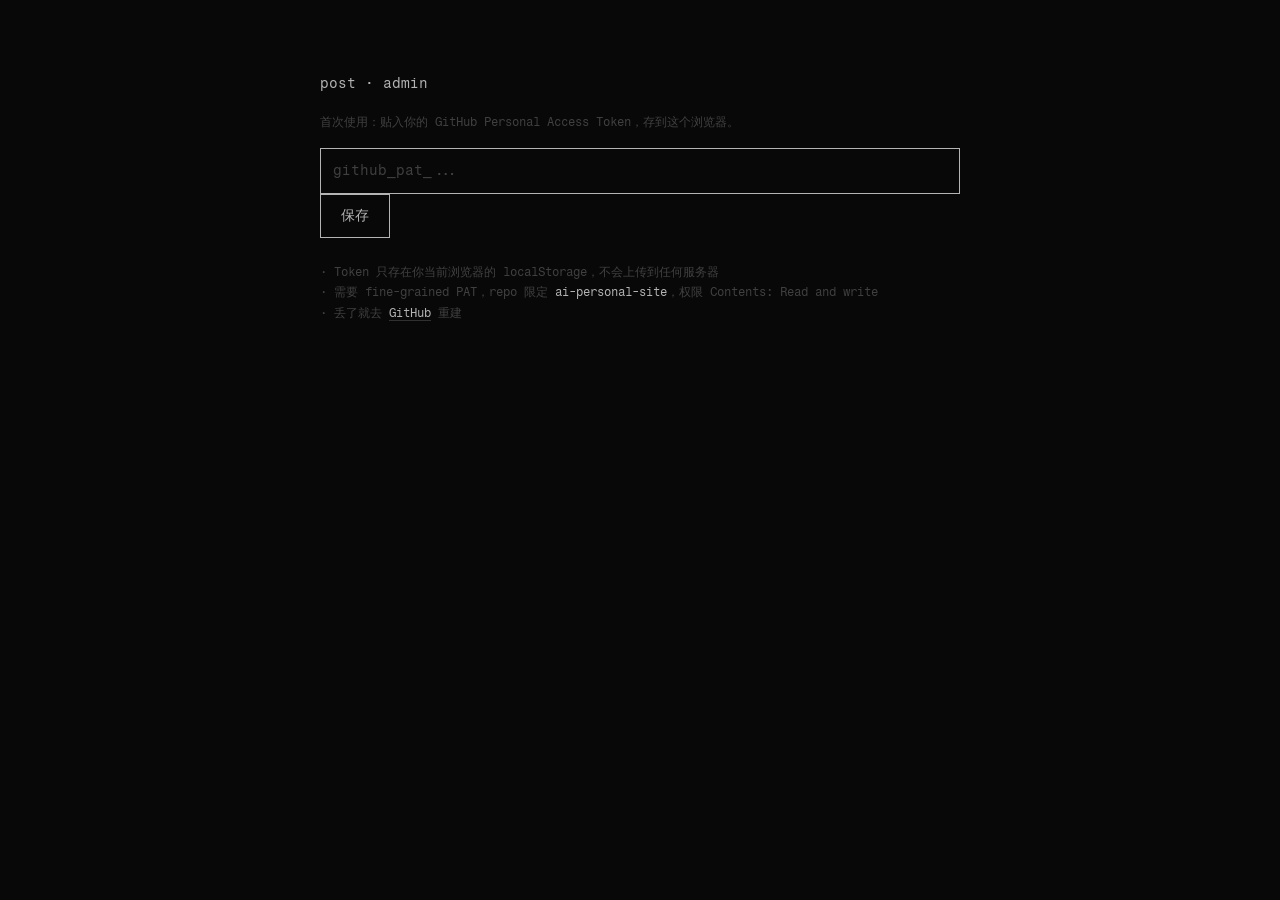
==== admin.html @ 4da68179 "feat: admin 发布面板 - admin.html + styles-admin.css + js/admin.js：发布界面 - 通过 GitHub Contents API 上传图片到 a" ====
<!DOCTYPE html>
<html lang="zh">
<head>
  <meta charset="UTF-8">
  <meta name="viewport" content="width=device-width, initial-scale=1.0">
  <meta name="robots" content="noindex, nofollow">
  <title>post · admin</title>
  <link rel="preconnect" href="https://fonts.googleapis.com">
  <link rel="preconnect" href="https://fonts.gstatic.com" crossorigin>
  <link href="https://fonts.googleapis.com/css2?family=Fragment+Mono&display=swap" rel="stylesheet">
  <link rel="stylesheet" href="styles.css">
  <link rel="stylesheet" href="styles-admin.css">
</head>
<body class="admin">
  <div class="admin-wrap">

    <!-- 未登录：token 输入 -->
    <section id="auth-section" class="card hidden">
      <h1 class="admin-title">post · admin</h1>
      <p class="admin-hint">首次使用：贴入你的 GitHub Personal Access Token，存到这个浏览器。</p>
      <input type="password" id="token-input" placeholder="github_pat_..." autocomplete="off">
      <button type="button" id="save-token-btn" class="btn btn-primary">保存</button>
      <p class="admin-hint" style="margin-top:24px">
        · Token 只存在你当前浏览器的 localStorage，不会上传到任何服务器<br>
        · 需要 fine-grained PAT，repo 限定 <code>ai-personal-site</code>，权限 Contents: Read and write<br>
        · 丢了就去 <a href="https://github.com/settings/personal-access-tokens" target="_blank" rel="noopener">GitHub</a> 重建
      </p>
    </section>

    <!-- 已登录：发布表单 -->
    <section id="post-section" class="card hidden">
      <header class="post-header">
        <h1 class="admin-title">post · 发布</h1>
        <button type="button" id="logout-btn" class="btn-link">logout</button>
      </header>

      <div class="field">
        <label class="field-label">中文（必填）</label>
        <textarea id="text-zh" placeholder="今天想写点什么…" rows="5"></textarea>
      </div>

      <div class="field">
        <label class="field-label">
          English <span class="field-optional">（可选，留空则英文模式也显示中文）</span>
        </label>
        <textarea id="text-en" placeholder="same thought, in english…" rows="3"></textarea>
      </div>

      <div class="field">
        <label class="field-label">配图 <span class="field-optional">（点击 / 拖拽 / 粘贴，可多张）</span></label>
        <div id="drop-zone" class="drop-zone">
          <input type="file" id="file-input" accept="image/*" multiple hidden>
          <span class="drop-hint">+ 添加图片 或 直接拖进来</span>
        </div>
        <div id="preview-grid" class="preview-grid"></div>
      </div>

      <div class="field field-inline">
        <label class="checkbox">
          <input type="checkbox" id="featured-check">
          <span>featured · 置顶</span>
        </label>
      </div>

      <div class="actions">
        <button type="button" id="cancel-btn" class="btn btn-ghost">清空</button>
        <button type="button" id="publish-btn" class="btn btn-primary">发布</button>
      </div>

      <div id="status" class="status hidden"></div>
    </section>

  </div>

  <script src="js/admin.js"></script>
</body>
</html>
---- styles.css ----
/* ──────────────────────────────────────────────
   基础 Reset
   ────────────────────────────────────────────── */
*, *::before, *::after { margin: 0; padding: 0; box-sizing: border-box; }
html, body { overflow-x: hidden; }

/* ──────────────────────────────────────────────
   Houdini @property 类型化颜色 token
   没有这个，token 的 transition 不会生效
   ────────────────────────────────────────────── */
@property --bg   { syntax: '<color>'; inherits: true; initial-value: #080808; }
@property --text { syntax: '<color>'; inherits: true; initial-value: #b4b4b4; }
@property --mid  { syntax: '<color>'; inherits: true; initial-value: #404040; }
@property --line { syntax: '<color>'; inherits: true; initial-value: #181818; }

:root {
  --bg:   #080808;
  --text: #b4b4b4;
  --mid:  #404040;
  --line: #181818;
  --ease-out: cubic-bezier(0.23, 1, 0.32, 1);
  --ease-in-out: cubic-bezier(0.77, 0, 0.175, 1);
}

body {
  background: var(--bg);
  color: var(--text);
  font-family: 'Fragment Mono', monospace;
  font-size: 14px;
  line-height: 1.7;
  transition: --bg 400ms ease, --text 400ms ease, --mid 400ms ease, --line 400ms ease;
}

/* ──────────────────────────────────────────────
   氛围叠加层
   ────────────────────────────────────────────── */
#leaves-overlay {
  position: fixed; inset: 0;
  width: 100%; height: 100%;
  object-fit: cover;
  object-position: top;
  mix-blend-mode: multiply;
  pointer-events: none;
  z-index: 999;
  opacity: 0;
  transition: opacity 700ms var(--ease-out);
}
body.leaves #leaves-overlay { opacity: 1; }

#moon-overlay {
  position: fixed; inset: 0;
  width: 100%; height: 100%;
  object-fit: cover;
  pointer-events: none;
  z-index: 999;
  opacity: 0;
  transition: opacity 700ms var(--ease-out);
}
body.midnight #moon-overlay { opacity: 0.6; }
@media (max-width: 768px) {
  #moon-overlay { object-position: left; }
}

#rain-overlay {
  position: fixed; inset: 0;
  width: 100%; height: 100%;
  object-fit: cover;
  pointer-events: none;
  mix-blend-mode: multiply;
  z-index: 999;
  opacity: 0;
  transition: opacity 700ms var(--ease-out);
}
body.rain #rain-overlay { opacity: 0.6; }

/* ──────────────────────────────────────────────
   rain 变体（冷灰）
   ────────────────────────────────────────────── */
body.rain {
  --bg:   #9AA4B0;
  --text: #1a1a1a;
  --mid:  #70787f;
  --line: #bcc1c7;
}
body.rain .logo            { filter: none; }
body.rain a                { text-decoration-color: #a0a8b0; }
body.rain a:hover          { color: #000; text-decoration-color: #606870; }
body.rain .video-btn:hover,
body.rain .voice-play-btn:hover { color: #000; }

/* ──────────────────────────────────────────────
   light 模式（暖白）
   ────────────────────────────────────────────── */
body.light {
  --bg:   #f2efe9;
  --text: #1a1a1a;
  --mid:  #888;
  --line: #d8d5cf;
}
body.light .logo            { filter: none; }
body.light a                { text-decoration-color: #b0b0b0; }
body.light a:hover          { color: #000; text-decoration-color: #606060; }
body.light .video-btn:hover,
body.light .voice-play-btn:hover { color: #000; }

/* ──────────────────────────────────────────────
   三列 grid 布局
   ────────────────────────────────────────────── */
.page {
  display: grid;
  grid-template-columns: 1fr 1fr 2fr;
  min-height: 100vh;
}

.col {
  padding: 24px;
  height: 100vh;
  overflow-y: auto;
  scrollbar-width: none;
  min-width: 0;
}
.col::-webkit-scrollbar { display: none; }
.col::after { content: ''; display: block; height: 24px; }
#col-thoughts::after, #col-images::after { height: 0; }
.col + .col { border-left: 1px solid var(--line); }
.col-1 { overflow: hidden; }

/* ──────────────────────────────────────────────
   Col 1 — 身份
   ────────────────────────────────────────────── */
.logo {
  display: block;
  height: 28px;
  width: auto;
  filter: invert(1);
  margin-bottom: 32px;
}

p { margin-bottom: 32px; }

.section       { margin-bottom: 28px; }
.section-title {
  font-size: 10px;
  font-weight: 500;
  color: var(--mid);
  text-transform: uppercase;
  letter-spacing: 0.07em;
  margin-bottom: 6px;
}

.links { display: flex; flex-direction: column; gap: 4px; }

a {
  color: var(--text);
  text-decoration: underline;
  text-underline-offset: 3px;
  text-decoration-color: #303030;
}
a:hover { color: #e0e0e0; text-decoration-color: #606060; }

/* ──────────────────────────────────────────────
   Col 1 入场 stagger
   ────────────────────────────────────────────── */
@keyframes colFadeIn {
  from { opacity: 0; transform: translateY(6px); }
  to   { opacity: 1; transform: translateY(0); }
}
.col-1 > :nth-child(1) { animation: colFadeIn 560ms var(--ease-out)  80ms both; }
.col-1 > :nth-child(2) { animation: colFadeIn 560ms var(--ease-out) 160ms both; }
.col-1 > :nth-child(3) { animation: colFadeIn 560ms var(--ease-out) 240ms both; }
.col-1 > :nth-child(4) { animation: colFadeIn 560ms var(--ease-out) 320ms both; }
@media (prefers-reduced-motion: reduce) {
  .col-1 > :nth-child(n) { animation: none; }
}

/* ──────────────────────────────────────────────
   Loading
   ────────────────────────────────────────────── */
.col-loader { color: var(--mid); padding-top: 2px; }
.col-loader-cursor { animation: blink 1.2s step-end infinite; }
@keyframes blink { 50% { opacity: 0; } }

/* ──────────────────────────────────────────────
   Entry（条目通用样式）
   ────────────────────────────────────────────── */
.entry {
  opacity: 0;
  transform: translateY(10px);
  transition: opacity 520ms var(--ease-out), transform 520ms var(--ease-out);
  margin-bottom: 32px;
}
.entry.visible { opacity: 1; transform: translateY(0); }
@media (prefers-reduced-motion: reduce) {
  .entry { transform: none; transition-duration: 0ms; }
}
.entry-text   { color: var(--text); white-space: pre-wrap; word-break: break-word; }
.entry-time   { font-size: 11px; color: var(--mid); margin-top: 6px; }
#col-images .entry-time { display: none; }
.entry-img    { display: block; width: 100%; height: auto; }
.entry-caption { color: var(--text); margin-top: 8px; word-break: break-word; }
.entry-img[loading="lazy"] { background: var(--line); }

/* thought 带配图：下面自动排网格 */
.thought-images {
  display: grid;
  grid-template-columns: repeat(auto-fill, minmax(140px, 1fr));
  gap: 8px;
  margin-top: 12px;
}
.thought-images .img-wrap { aspect-ratio: 1; overflow: hidden; }
.thought-images .entry-img { width: 100%; height: 100%; object-fit: cover; }

/* howto: 置顶的玩法说明，和普通 entry 视觉区分 */
.how-to-entry {
  padding-left: 10px;
  border-left: 1px solid var(--line);
  margin-bottom: 40px;
}
.how-to-entry .entry-text { color: var(--mid); }

/* ──────────────────────────────────────────────
   Shader overlay（图片覆盖）
   ────────────────────────────────────────────── */
.img-wrap { position: relative; display: block; }
.shader-overlay {
  position: absolute;
  inset: 0;
  pointer-events: none;
  transition: opacity 220ms var(--ease-out);
}
@media (hover: hover) and (pointer: fine) {
  .img-wrap:hover .shader-overlay { opacity: 0; }
}
.img-wrap.img-pressing .shader-overlay {
  opacity: 0 !important;
  transition: opacity 150ms var(--ease-out) !important;
}

/* ──────────────────────────────────────────────
   视频 entry
   ────────────────────────────────────────────── */
.video-entry { display: block; }
.video-wrap { position: relative; display: block; cursor: pointer; isolation: isolate; }
.video-wrap video { display: block; width: 100%; height: auto; }
.video-wrap .shader-overlay { z-index: 1; transform: translateZ(0); }
.video-wrap--circle { border-radius: 50%; overflow: hidden; aspect-ratio: 1 / 1; }
.video-wrap--circle video { width: 100%; height: 100%; object-fit: cover; }
.video-controls {
  display: flex; justify-content: space-between;
  padding: 4px 0; line-height: 1;
}
.video-btn {
  background: none; border: none; color: var(--text);
  font-family: 'Fragment Mono', monospace;
  font-size: 14px; cursor: pointer; padding: 0;
  white-space: nowrap; line-height: 1;
  transition: transform 120ms var(--ease-out);
}
@media (hover: hover) and (pointer: fine) {
  .video-btn:hover { color: #e0e0e0; }
}
.video-btn:active { transform: scale(0.93); }

/* ──────────────────────────────────────────────
   语音播放器
   ────────────────────────────────────────────── */
.voice-player {
  display: flex; align-items: center; gap: 10px;
  padding: 4px 0; line-height: 1;
}
.voice-play-btn {
  background: none; border: none; color: var(--text);
  font-family: 'Fragment Mono', monospace;
  font-size: inherit;
  cursor: pointer; padding: 0;
  white-space: nowrap; line-height: 1; flex-shrink: 0;
  transition: transform 120ms var(--ease-out);
}
@media (hover: hover) and (pointer: fine) {
  .voice-play-btn:hover { color: #e0e0e0; }
}
.voice-play-btn:active { transform: scale(0.93); }
.voice-scrubber {
  flex: 1;
  cursor: pointer;
  color: var(--mid);
  letter-spacing: 0.05em;
  user-select: none;
  white-space: nowrap;
  overflow: hidden;
  line-height: 1;
}
.voice-scrubber:hover { color: var(--text); }
.voice-time {
  color: var(--mid);
  font-variant-numeric: tabular-nums;
  white-space: nowrap;
  flex-shrink: 0;
}
.voice-transcript {
  display: none;
  margin-top: 10px;
  color: var(--mid);
  line-height: 1.7;
  word-break: break-word;
}
.voice-word { transition: color 0.1s; }
.voice-word.spoken { color: var(--text); }

/* ──────────────────────────────────────────────
   Gallery
   ────────────────────────────────────────────── */
.gallery-slides { position: relative; }
.gallery-slide {
  position: absolute;
  inset: 0;
  opacity: 0;
  pointer-events: none;
}
.gallery-slide.active {
  position: relative;
  opacity: 1;
  pointer-events: auto;
}
.gallery-slide.leaving {
  position: absolute;
  inset: 0;
  pointer-events: none;
  z-index: 2;
  animation: galOut 220ms linear forwards;
}
@keyframes galOut { from { opacity: 1; } to { opacity: 0; } }

@keyframes slideInRight  { from { opacity: 0; transform: translateX(28px); }  to { opacity: 1; transform: translateX(0); } }
@keyframes slideInLeft   { from { opacity: 0; transform: translateX(-28px); } to { opacity: 1; transform: translateX(0); } }
@keyframes slideOutLeft  { from { opacity: 1; transform: translateX(0); } to { opacity: 0; transform: translateX(-28px); } }
@keyframes slideOutRight { from { opacity: 1; transform: translateX(0); } to { opacity: 0; transform: translateX(28px); } }

@media (max-width: 768px) {
  .gallery-slide.active.entering-next { animation: slideInRight 280ms var(--ease-out) both; }
  .gallery-slide.active.entering-prev { animation: slideInLeft  280ms var(--ease-out) both; }
  .gallery-slide.leaving.leaving-next { animation: slideOutLeft  280ms var(--ease-out) forwards; }
  .gallery-slide.leaving.leaving-prev { animation: slideOutRight 280ms var(--ease-out) forwards; }
  .gallery-wrap .gallery-slide:not(:first-child) .shader-overlay { display: none; }
  .gallery-wrap.gallery-pressing .shader-overlay {
    opacity: 0 !important;
    transition: opacity 150ms var(--ease-out) !important;
  }
}
.gallery-navigating .shader-overlay {
  opacity: 0 !important;
  transition: none !important;
}
@media (hover: hover) and (pointer: fine) {
  .gallery-wrap:hover .shader-overlay { opacity: 0; }
}
@media (prefers-reduced-motion: reduce) {
  .gallery-slide.leaving { animation-duration: 0ms; }
}
.gallery-footer {
  display: flex; align-items: center; justify-content: space-between;
  margin-top: 6px; gap: 8px;
}
.gallery-caption { color: var(--text); word-break: break-word; flex: 1; }
.gallery-nav { display: flex; align-items: center; gap: 8px; flex-shrink: 0; line-height: 1; }
.gallery-btn {
  background: none; border: none; color: var(--mid);
  font-family: 'Fragment Mono', monospace; font-size: inherit;
  cursor: pointer; padding: 0; line-height: 1;
  transition: transform 120ms var(--ease-out), color 120ms var(--ease-out);
}
@media (hover: hover) and (pointer: fine) {
  .gallery-btn:hover { color: var(--text); }
}
.gallery-btn:active { transform: scale(0.85); color: var(--text); }
.gallery-counter { color: var(--mid); }

/* ──────────────────────────────────────────────
   Social 固定 + 语言切换器
   ────────────────────────────────────────────── */
.social-fixed {
  position: fixed;
  bottom: 24px;
  left: 24px;
}
@media (max-width: 768px) {
  .social-fixed { position: static; margin-top: 28px; }
}
.lang-switch {
  display: flex; align-items: center; gap: 4px;
  margin-bottom: 16px;
  font-size: 10px;
  text-transform: uppercase;
  letter-spacing: 0.07em;
}
.lang-btn {
  background: none; border: none;
  color: var(--mid);
  font-family: 'Fragment Mono', monospace;
  font-size: 10px;
  cursor: pointer; padding: 0;
  text-transform: uppercase;
  letter-spacing: 0.07em;
  transition: color 160ms var(--ease-out);
}
.lang-btn.active { color: var(--text); }
.lang-btn:hover { color: var(--text); }
.lang-sep { color: var(--mid); }

/* ──────────────────────────────────────────────
   Logo 字母（mobile tap）
   ────────────────────────────────────────────── */
@media (max-width: 768px) {
  .logo-letter[data-mode] { cursor: pointer; touch-action: manipulation; }
  .logo-letter[data-mode]:active path,
  .logo-letter[data-mode]:active text { opacity: 0.5; }
}

/* ──────────────────────────────────────────────
   移动端堆叠
   ────────────────────────────────────────────── */
@media (max-width: 768px) {
  .page { grid-template-columns: 1fr; }
  .col  { height: auto; overflow-y: visible; }
  .col::after { height: 0; }
  .col + .col { border-left: none; border-top: 1px solid var(--line); }
  .col-1 { overflow: visible; }
  .gallery-footer { align-items: flex-start; }
  .gallery-footer .gallery-nav { padding-top: 4px; }
}
---- styles-admin.css ----
/* ──────────────────────────────────────────────
   发布面板样式（沿用主站 token 和字体）
   ────────────────────────────────────────────── */

body.admin {
  background: var(--bg);
  color: var(--text);
  font-family: 'Fragment Mono', monospace;
  font-size: 14px;
  line-height: 1.7;
  min-height: 100vh;
  padding: 40px 20px;
  transition: --bg 400ms ease, --text 400ms ease;
}

.admin-wrap {
  max-width: 640px;
  margin: 0 auto;
}

.card {
  padding: 32px 0;
}

.hidden { display: none !important; }

.admin-title {
  font-size: 14px;
  font-weight: 500;
  margin-bottom: 16px;
}

.admin-hint {
  color: var(--mid);
  font-size: 12px;
  line-height: 1.7;
  margin-bottom: 16px;
}

.admin-hint a { color: var(--text); }
.admin-hint code {
  color: var(--text);
  font-family: inherit;
}

.post-header {
  display: flex;
  justify-content: space-between;
  align-items: baseline;
  margin-bottom: 32px;
}

.btn-link {
  background: none;
  border: none;
  color: var(--mid);
  font-family: inherit;
  font-size: 12px;
  cursor: pointer;
  padding: 0;
  text-transform: uppercase;
  letter-spacing: 0.07em;
  transition: color 160ms var(--ease-out);
}
.btn-link:hover { color: var(--text); }

/* Fields */
.field { margin-bottom: 24px; }
.field-inline { display: flex; align-items: center; }

.field-label {
  display: block;
  font-size: 10px;
  font-weight: 500;
  color: var(--mid);
  text-transform: uppercase;
  letter-spacing: 0.07em;
  margin-bottom: 8px;
}
.field-optional {
  text-transform: none;
  letter-spacing: 0;
  color: var(--mid);
  font-size: 10px;
}

textarea,
input[type="password"] {
  width: 100%;
  background: transparent;
  color: var(--text);
  font-family: 'Fragment Mono', monospace;
  font-size: 14px;
  line-height: 1.7;
  border: 1px solid var(--line);
  padding: 10px 12px;
  outline: none;
  resize: vertical;
  transition: border-color 160ms var(--ease-out);
}
textarea:focus,
input[type="password"]:focus {
  border-color: var(--text);
}
textarea { min-height: 80px; }
textarea::placeholder,
input::placeholder {
  color: var(--mid);
}

/* Drop zone */
.drop-zone {
  border: 1px dashed var(--line);
  padding: 24px;
  text-align: center;
  cursor: pointer;
  transition: border-color 160ms var(--ease-out), background 160ms var(--ease-out);
}
.drop-zone:hover,
.drop-zone.dragover {
  border-color: var(--text);
}
.drop-hint {
  color: var(--mid);
  font-size: 12px;
}

/* Preview grid */
.preview-grid {
  display: grid;
  grid-template-columns: repeat(auto-fill, minmax(100px, 1fr));
  gap: 8px;
  margin-top: 12px;
}
.preview-grid:empty { display: none; }

.preview-item {
  position: relative;
  aspect-ratio: 1;
  border: 1px solid var(--line);
  overflow: hidden;
}
.preview-item img {
  width: 100%;
  height: 100%;
  object-fit: cover;
  display: block;
}
.preview-remove {
  position: absolute;
  top: 4px;
  right: 4px;
  background: rgba(0, 0, 0, 0.6);
  color: #fff;
  border: none;
  width: 22px;
  height: 22px;
  cursor: pointer;
  font-size: 16px;
  line-height: 1;
  font-family: inherit;
  padding: 0;
}
.preview-remove:hover { background: rgba(0, 0, 0, 0.85); }

/* Checkbox */
.checkbox {
  display: inline-flex;
  align-items: center;
  gap: 8px;
  cursor: pointer;
  color: var(--text);
  font-size: 14px;
}
.checkbox input {
  cursor: pointer;
  accent-color: var(--text);
}

/* Actions */
.actions {
  display: flex;
  gap: 12px;
  justify-content: flex-end;
  margin-top: 32px;
}

.btn {
  background: transparent;
  color: var(--text);
  font-family: 'Fragment Mono', monospace;
  font-size: 14px;
  border: 1px solid var(--line);
  padding: 10px 20px;
  cursor: pointer;
  transition: border-color 160ms var(--ease-out), background 160ms var(--ease-out);
  min-height: 44px;
}
.btn:hover:not(:disabled) { border-color: var(--text); }
.btn:disabled { opacity: 0.4; cursor: not-allowed; }

.btn-primary {
  border-color: var(--text);
}
.btn-primary:hover:not(:disabled) { background: var(--text); color: var(--bg); }

.btn-ghost { color: var(--mid); }
.btn-ghost:hover:not(:disabled) { color: var(--text); }

/* Status toast */
.status {
  margin-top: 24px;
  padding: 12px;
  border: 1px solid var(--line);
  font-size: 12px;
  color: var(--mid);
  white-space: pre-wrap;
}
.status.success { border-color: var(--text); color: var(--text); }
.status.error { border-color: #d04040; color: #d04040; }

/* Mobile */
@media (max-width: 640px) {
  body.admin { padding: 24px 16px; }
  .actions { flex-direction: column-reverse; }
  .btn { width: 100%; }
  .preview-grid { grid-template-columns: repeat(auto-fill, minmax(80px, 1fr)); }
}
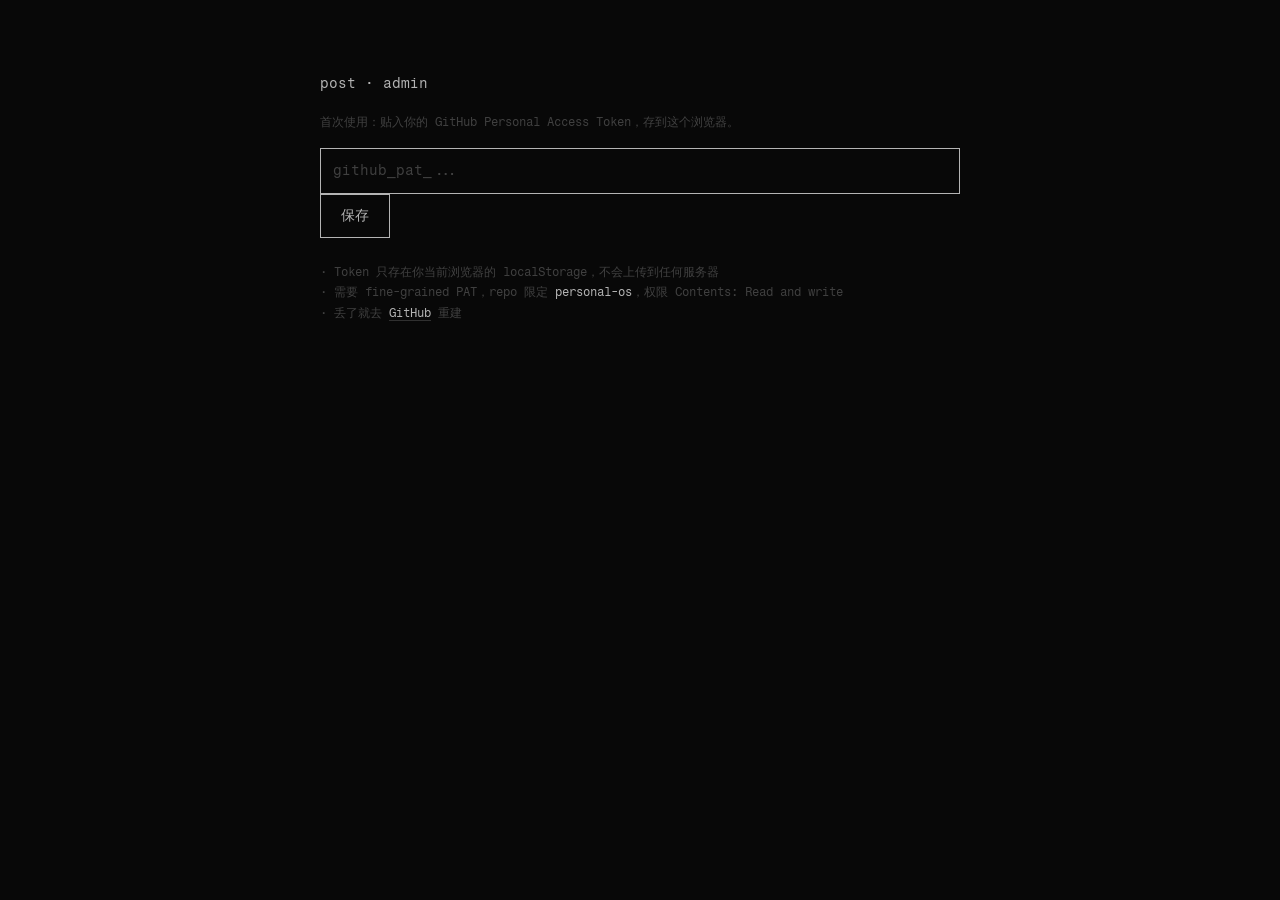
==== commit a3233131: "feat(admin): Phase 3 · 删除/编辑 + 图片独发 + 自动翻译 + iOS 键盘优化 - tab 切换 thought / photo 两种发布模式 - photo 模式支持多图" ====
--- a/admin.html
+++ b/admin.html
@@ -22,7 +22,7 @@
       <button type="button" id="save-token-btn" class="btn btn-primary">保存</button>
       <p class="admin-hint" style="margin-top:24px">
         · Token 只存在你当前浏览器的 localStorage，不会上传到任何服务器<br>
-        · 需要 fine-grained PAT，repo 限定 <code>ai-personal-site</code>，权限 Contents: Read and write<br>
+        · 需要 fine-grained PAT，repo 限定 <code>personal-os</code>，权限 Contents: Read and write<br>
         · 丢了就去 <a href="https://github.com/settings/personal-access-tokens" target="_blank" rel="noopener">GitHub</a> 重建
       </p>
     </section>
@@ -34,18 +34,46 @@
         <button type="button" id="logout-btn" class="btn-link">logout</button>
       </header>
 
-      <div class="field">
-        <label class="field-label">中文（必填）</label>
-        <textarea id="text-zh" placeholder="今天想写点什么…" rows="5"></textarea>
+      <!-- 模式切换：想法 / 图片 -->
+      <div class="tab-switch">
+        <button type="button" class="tab-btn active" data-mode="thought">thought · 想法</button>
+        <button type="button" class="tab-btn" data-mode="photo">photo · 图片</button>
       </div>
 
-      <div class="field">
-        <label class="field-label">
-          English <span class="field-optional">（可选，留空则英文模式也显示中文）</span>
-        </label>
-        <textarea id="text-en" placeholder="same thought, in english…" rows="3"></textarea>
+      <!-- thought 模式：文字 -->
+      <div id="thought-fields" class="mode-fields">
+        <div class="field">
+          <label class="field-label">中文（必填）</label>
+          <textarea id="text-zh" placeholder="今天想写点什么…" rows="5"></textarea>
+        </div>
+
+        <div class="field">
+          <label class="field-label">
+            English <span class="field-optional">（可选，留空则英文模式也显示中文）</span>
+          </label>
+          <textarea id="text-en" placeholder="same thought, in english…" rows="3"></textarea>
+        </div>
       </div>
 
+      <!-- photo 模式：caption + gallery -->
+      <div id="photo-fields" class="mode-fields hidden">
+        <div class="field">
+          <label class="field-label">caption 中文 <span class="field-optional">（可选）</span></label>
+          <input type="text" id="caption-zh" placeholder="一句话配图">
+        </div>
+        <div class="field">
+          <label class="field-label">caption English <span class="field-optional">（可选）</span></label>
+          <input type="text" id="caption-en" placeholder="one-line caption">
+        </div>
+        <div class="field field-inline">
+          <label class="checkbox">
+            <input type="checkbox" id="gallery-check">
+            <span>多张图打包成一个画廊</span>
+          </label>
+        </div>
+      </div>
+
+      <!-- 共享：图片上传 -->
       <div class="field">
         <label class="field-label">配图 <span class="field-optional">（点击 / 拖拽 / 粘贴，可多张）</span></label>
         <div id="drop-zone" class="drop-zone">
@@ -55,10 +83,15 @@
         <div id="preview-grid" class="preview-grid"></div>
       </div>
 
+      <!-- 共享：选项 -->
       <div class="field field-inline">
         <label class="checkbox">
           <input type="checkbox" id="featured-check">
           <span>featured · 置顶</span>
+        </label>
+        <label class="checkbox" id="translate-wrapper" style="margin-left: 24px">
+          <input type="checkbox" id="translate-check">
+          <span>自动翻译英文（需 Anthropic key）</span>
         </label>
       </div>
 
@@ -68,6 +101,28 @@
       </div>
 
       <div id="status" class="status hidden"></div>
+
+      <!-- 设置：Anthropic API key -->
+      <details class="settings-details">
+        <summary>settings · 高级设置</summary>
+        <div class="field" style="margin-top: 16px">
+          <label class="field-label">
+            Anthropic API Key <span class="field-optional">（用于自动翻译，留空则不启用）</span>
+          </label>
+          <input type="password" id="anthropic-key-input" placeholder="sk-ant-..." autocomplete="off">
+          <button type="button" id="save-anthropic-btn" class="btn-link" style="margin-top: 8px">保存</button>
+          <span id="anthropic-status" class="field-optional" style="margin-left: 8px"></span>
+        </div>
+      </details>
+
+      <!-- Manage 面板：已发条目 -->
+      <details class="manage-details" id="manage-details">
+        <summary>manage · 历史条目</summary>
+        <div id="entries-list" class="entries-list">
+          <p class="admin-hint">点开时加载最新列表…</p>
+        </div>
+      </details>
+
     </section>
 
   </div>
--- a/styles-admin.css
+++ b/styles-admin.css
@@ -219,10 +219,186 @@
 .status.success { border-color: var(--text); color: var(--text); }
 .status.error { border-color: #d04040; color: #d04040; }
 
+/* Tab switch（thought / photo） */
+.tab-switch {
+  display: flex;
+  gap: 0;
+  margin-bottom: 24px;
+  border-bottom: 1px solid var(--line);
+}
+.tab-btn {
+  background: none;
+  border: none;
+  color: var(--mid);
+  font-family: 'Fragment Mono', monospace;
+  font-size: 12px;
+  cursor: pointer;
+  padding: 10px 16px;
+  text-transform: uppercase;
+  letter-spacing: 0.07em;
+  transition: color 160ms var(--ease-out);
+  border-bottom: 1px solid transparent;
+  margin-bottom: -1px;
+}
+.tab-btn:hover { color: var(--text); }
+.tab-btn.active {
+  color: var(--text);
+  border-bottom-color: var(--text);
+}
+
+.mode-fields.hidden { display: none; }
+
+/* input text */
+input[type="text"] {
+  width: 100%;
+  background: transparent;
+  color: var(--text);
+  font-family: 'Fragment Mono', monospace;
+  font-size: 14px;
+  line-height: 1.7;
+  border: 1px solid var(--line);
+  padding: 10px 12px;
+  outline: none;
+  transition: border-color 160ms var(--ease-out);
+}
+input[type="text"]:focus { border-color: var(--text); }
+input[type="text"]::placeholder { color: var(--mid); }
+
+/* Sticky 发布按钮（移动端防键盘遮挡） */
+.actions {
+  position: sticky;
+  bottom: 0;
+  background: var(--bg);
+  padding-top: 12px;
+  z-index: 5;
+}
+
+/* Settings / Manage 折叠面板 */
+.settings-details,
+.manage-details {
+  margin-top: 40px;
+  border-top: 1px solid var(--line);
+  padding-top: 16px;
+}
+.settings-details summary,
+.manage-details summary {
+  cursor: pointer;
+  font-size: 10px;
+  color: var(--mid);
+  text-transform: uppercase;
+  letter-spacing: 0.07em;
+  list-style: none;
+  padding: 4px 0;
+  transition: color 160ms var(--ease-out);
+}
+.settings-details summary::-webkit-details-marker,
+.manage-details summary::-webkit-details-marker { display: none; }
+.settings-details summary::before,
+.manage-details summary::before {
+  content: '▸';
+  display: inline-block;
+  margin-right: 6px;
+  transition: transform 160ms var(--ease-out);
+}
+.settings-details[open] summary::before,
+.manage-details[open] summary::before {
+  transform: rotate(90deg);
+}
+.settings-details summary:hover,
+.manage-details summary:hover { color: var(--text); }
+
+/* 已发条目列表 */
+.entries-list {
+  margin-top: 16px;
+  display: flex;
+  flex-direction: column;
+  gap: 8px;
+}
+.entry-row {
+  display: flex;
+  align-items: flex-start;
+  gap: 12px;
+  padding: 10px 0;
+  border-bottom: 1px solid var(--line);
+}
+.entry-row:last-child { border-bottom: none; }
+.entry-meta {
+  flex: 1;
+  min-width: 0;
+}
+.entry-meta-time {
+  font-size: 10px;
+  color: var(--mid);
+  text-transform: uppercase;
+  letter-spacing: 0.07em;
+  margin-bottom: 4px;
+}
+.entry-meta-preview {
+  color: var(--text);
+  font-size: 13px;
+  line-height: 1.5;
+  overflow: hidden;
+  display: -webkit-box;
+  -webkit-line-clamp: 2;
+  -webkit-box-orient: vertical;
+  word-break: break-word;
+}
+.entry-meta-preview img {
+  max-width: 40px;
+  max-height: 40px;
+  vertical-align: middle;
+  margin-right: 6px;
+}
+.entry-actions {
+  display: flex;
+  gap: 8px;
+  flex-shrink: 0;
+}
+.entry-action-btn {
+  background: none;
+  border: 1px solid var(--line);
+  color: var(--mid);
+  font-family: 'Fragment Mono', monospace;
+  font-size: 11px;
+  cursor: pointer;
+  padding: 4px 10px;
+  transition: border-color 160ms var(--ease-out), color 160ms var(--ease-out);
+  min-height: 28px;
+}
+.entry-action-btn:hover { color: var(--text); border-color: var(--text); }
+.entry-action-btn.danger:hover { color: #d04040; border-color: #d04040; }
+
+/* 编辑态提示 */
+.edit-banner {
+  padding: 8px 12px;
+  border: 1px solid var(--text);
+  color: var(--text);
+  font-size: 12px;
+  margin-bottom: 16px;
+  display: flex;
+  justify-content: space-between;
+  align-items: center;
+}
+.edit-banner-cancel {
+  background: none;
+  border: none;
+  color: var(--mid);
+  font-family: inherit;
+  font-size: 11px;
+  cursor: pointer;
+  text-transform: uppercase;
+  letter-spacing: 0.07em;
+}
+.edit-banner-cancel:hover { color: var(--text); }
+
 /* Mobile */
 @media (max-width: 640px) {
   body.admin { padding: 24px 16px; }
   .actions { flex-direction: column-reverse; }
   .btn { width: 100%; }
   .preview-grid { grid-template-columns: repeat(auto-fill, minmax(80px, 1fr)); }
-}
+  .field-inline { flex-direction: column; align-items: flex-start; gap: 8px; }
+  .field-inline .checkbox { margin-left: 0 !important; }
+  .tab-btn { flex: 1; text-align: center; }
+  .entry-row { flex-direction: column; }
+}
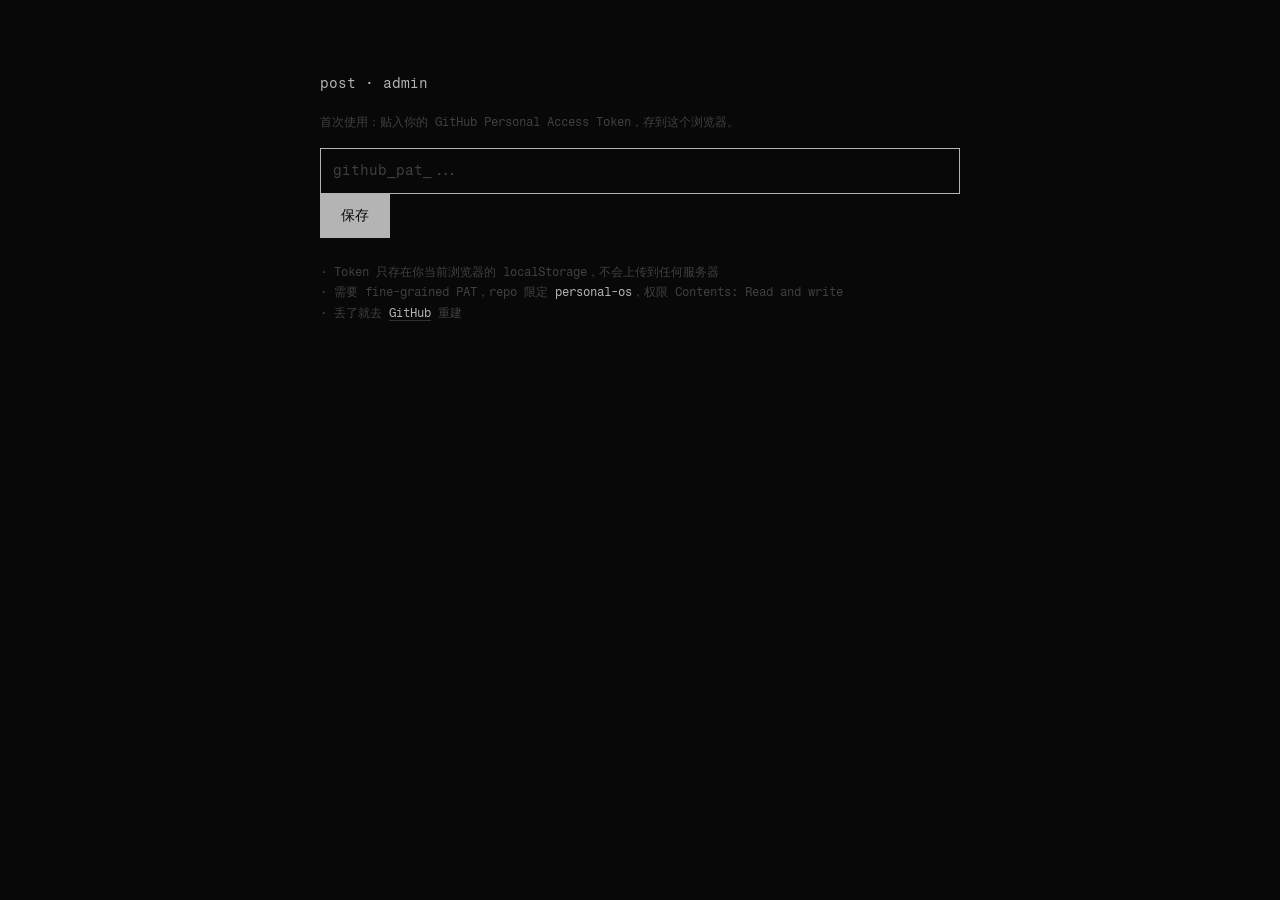
==== commit 252a97a4: "feat: 后台改发布/管理双视图，删除/编辑入口常驻可见 原管理面板藏在底部折叠 details 里，用户不知道能编辑/删除。改为： - 顶部一级 tab「发布新内容 / 管理已发布」反色填充、明显" ====
--- a/admin.html
+++ b/admin.html
@@ -27,101 +27,132 @@
       </p>
     </section>
 
-    <!-- 已登录：发布表单 -->
+    <!-- 已登录：发布 + 管理 -->
     <section id="post-section" class="card hidden">
       <header class="post-header">
-        <h1 class="admin-title">post · 发布</h1>
-        <button type="button" id="logout-btn" class="btn-link">logout</button>
+        <h1 class="admin-title">内容后台</h1>
+        <button type="button" id="logout-btn" class="btn-link">退出登录</button>
       </header>
 
-      <!-- 模式切换：想法 / 图片 -->
-      <div class="tab-switch">
-        <button type="button" class="tab-btn active" data-mode="thought">thought · 想法</button>
-        <button type="button" class="tab-btn" data-mode="photo">photo · 图片</button>
+      <!-- 一级视图切换：发布 / 管理 -->
+      <div class="view-switch">
+        <button type="button" class="view-tab active" data-view="post">＋ 发布新内容</button>
+        <button type="button" class="view-tab" data-view="manage">☰ 管理已发布</button>
       </div>
 
-      <!-- thought 模式：文字 -->
-      <div id="thought-fields" class="mode-fields">
-        <div class="field">
-          <label class="field-label">中文（必填）</label>
-          <textarea id="text-zh" placeholder="今天想写点什么…" rows="5"></textarea>
+      <!-- ════════ 发布视图 ════════ -->
+      <div id="view-post" class="view-panel">
+        <p class="view-desc">先选类型，填好内容点「发布」。<b>想法</b>进中间栏，<b>图片</b>进右栏，<b>文章</b>进左栏 Writing。</p>
+
+        <!-- 模式切换：想法 / 图片 / 文章 -->
+        <div class="tab-switch">
+          <button type="button" class="tab-btn active" data-mode="thought">💭 想法</button>
+          <button type="button" class="tab-btn" data-mode="photo">🖼 图片</button>
+          <button type="button" class="tab-btn" data-mode="writing">📄 文章</button>
         </div>
 
-        <div class="field">
-          <label class="field-label">
-            English <span class="field-optional">（可选，留空则英文模式也显示中文）</span>
+        <!-- thought 模式：文字 -->
+        <div id="thought-fields" class="mode-fields">
+          <div class="field">
+            <label class="field-label">中文（必填）</label>
+            <textarea id="text-zh" placeholder="今天想写点什么…" rows="5"></textarea>
+          </div>
+
+          <div class="field">
+            <label class="field-label">
+              English <span class="field-optional">（可选，留空则英文模式也显示中文）</span>
+            </label>
+            <textarea id="text-en" placeholder="same thought, in english…" rows="3"></textarea>
+          </div>
+        </div>
+
+        <!-- photo 模式：caption + gallery -->
+        <div id="photo-fields" class="mode-fields hidden">
+          <div class="field">
+            <label class="field-label">配文 中文 <span class="field-optional">（可选）</span></label>
+            <input type="text" id="caption-zh" placeholder="一句话配图">
+          </div>
+          <div class="field">
+            <label class="field-label">配文 English <span class="field-optional">（可选）</span></label>
+            <input type="text" id="caption-en" placeholder="one-line caption">
+          </div>
+          <div class="field field-inline">
+            <label class="checkbox">
+              <input type="checkbox" id="gallery-check">
+              <span>多张图打包成一个画廊</span>
+            </label>
+          </div>
+        </div>
+
+        <!-- writing 模式：文章标题 + URL -->
+        <div id="writing-fields" class="mode-fields hidden">
+          <div class="field">
+            <label class="field-label">标题中文（必填）</label>
+            <input type="text" id="title-zh" placeholder="文章标题">
+          </div>
+          <div class="field">
+            <label class="field-label">
+              标题 English <span class="field-optional">（可选，留空则英文模式也显示中文）</span>
+            </label>
+            <input type="text" id="title-en" placeholder="article title in english">
+          </div>
+          <div class="field">
+            <label class="field-label">URL（必填）</label>
+            <input type="url" id="writing-url" placeholder="https://mp.weixin.qq.com/s/...">
+          </div>
+          <p class="admin-hint" style="margin-top:-8px">最多显示前 5 篇（按时间倒序）。改时间戳可调顺序。</p>
+        </div>
+
+        <!-- 共享：图片上传（thought / photo 用） -->
+        <div class="field" id="image-upload-field">
+          <label class="field-label">配图 <span class="field-optional">（点击 / 拖拽 / 粘贴，可多张）</span></label>
+          <div id="drop-zone" class="drop-zone">
+            <input type="file" id="file-input" accept="image/*" multiple hidden>
+            <span class="drop-hint">+ 添加图片 或 直接拖进来</span>
+          </div>
+          <div id="preview-grid" class="preview-grid"></div>
+        </div>
+
+        <!-- 共享：选项（thought / photo 用） -->
+        <div class="field field-inline" id="options-field">
+          <label class="checkbox">
+            <input type="checkbox" id="featured-check">
+            <span>置顶（featured）</span>
           </label>
-          <textarea id="text-en" placeholder="same thought, in english…" rows="3"></textarea>
+          <label class="checkbox" id="translate-wrapper" style="margin-left: 24px">
+            <input type="checkbox" id="translate-check">
+            <span>自动翻译英文（需 Anthropic key）</span>
+          </label>
+        </div>
+
+        <div class="actions">
+          <button type="button" id="cancel-btn" class="btn btn-ghost">清空</button>
+          <button type="button" id="publish-btn" class="btn btn-primary">发布</button>
+        </div>
+
+        <div id="status" class="status hidden"></div>
+
+        <!-- 设置：Anthropic API key -->
+        <details class="settings-details">
+          <summary>⚙ 高级设置（自动翻译 API Key）</summary>
+          <div class="field" style="margin-top: 16px">
+            <label class="field-label">
+              Anthropic API Key <span class="field-optional">（用于自动翻译，留空则不启用）</span>
+            </label>
+            <input type="password" id="anthropic-key-input" placeholder="sk-ant-..." autocomplete="off">
+            <button type="button" id="save-anthropic-btn" class="btn-link" style="margin-top: 8px">保存</button>
+            <span id="anthropic-status" class="field-optional" style="margin-left: 8px"></span>
+          </div>
+        </details>
+      </div>
+
+      <!-- ════════ 管理视图 ════════ -->
+      <div id="view-manage" class="view-panel hidden">
+        <p class="view-desc">这里是你发过的所有内容。点「编辑」修改，点「删除」移除。<b>删除不可撤销</b>，会一并删掉关联图片。</p>
+        <div id="entries-list" class="entries-list">
+          <p class="admin-hint">加载中…</p>
         </div>
       </div>
-
-      <!-- photo 模式：caption + gallery -->
-      <div id="photo-fields" class="mode-fields hidden">
-        <div class="field">
-          <label class="field-label">caption 中文 <span class="field-optional">（可选）</span></label>
-          <input type="text" id="caption-zh" placeholder="一句话配图">
-        </div>
-        <div class="field">
-          <label class="field-label">caption English <span class="field-optional">（可选）</span></label>
-          <input type="text" id="caption-en" placeholder="one-line caption">
-        </div>
-        <div class="field field-inline">
-          <label class="checkbox">
-            <input type="checkbox" id="gallery-check">
-            <span>多张图打包成一个画廊</span>
-          </label>
-        </div>
-      </div>
-
-      <!-- 共享：图片上传 -->
-      <div class="field">
-        <label class="field-label">配图 <span class="field-optional">（点击 / 拖拽 / 粘贴，可多张）</span></label>
-        <div id="drop-zone" class="drop-zone">
-          <input type="file" id="file-input" accept="image/*" multiple hidden>
-          <span class="drop-hint">+ 添加图片 或 直接拖进来</span>
-        </div>
-        <div id="preview-grid" class="preview-grid"></div>
-      </div>
-
-      <!-- 共享：选项 -->
-      <div class="field field-inline">
-        <label class="checkbox">
-          <input type="checkbox" id="featured-check">
-          <span>featured · 置顶</span>
-        </label>
-        <label class="checkbox" id="translate-wrapper" style="margin-left: 24px">
-          <input type="checkbox" id="translate-check">
-          <span>自动翻译英文（需 Anthropic key）</span>
-        </label>
-      </div>
-
-      <div class="actions">
-        <button type="button" id="cancel-btn" class="btn btn-ghost">清空</button>
-        <button type="button" id="publish-btn" class="btn btn-primary">发布</button>
-      </div>
-
-      <div id="status" class="status hidden"></div>
-
-      <!-- 设置：Anthropic API key -->
-      <details class="settings-details">
-        <summary>settings · 高级设置</summary>
-        <div class="field" style="margin-top: 16px">
-          <label class="field-label">
-            Anthropic API Key <span class="field-optional">（用于自动翻译，留空则不启用）</span>
-          </label>
-          <input type="password" id="anthropic-key-input" placeholder="sk-ant-..." autocomplete="off">
-          <button type="button" id="save-anthropic-btn" class="btn-link" style="margin-top: 8px">保存</button>
-          <span id="anthropic-status" class="field-optional" style="margin-left: 8px"></span>
-        </div>
-      </details>
-
-      <!-- Manage 面板：已发条目 -->
-      <details class="manage-details" id="manage-details">
-        <summary>manage · 历史条目</summary>
-        <div id="entries-list" class="entries-list">
-          <p class="admin-hint">点开时加载最新列表…</p>
-        </div>
-      </details>
 
     </section>
 
--- a/styles.css
+++ b/styles.css
@@ -137,6 +137,15 @@
 }
 
 p { margin-bottom: 32px; }
+
+/* Intro 副信息（现职 + 过往），淡色小字 */
+.intro-sub {
+  display: block;
+  color: var(--mid);
+  font-size: 12px;
+  line-height: 1.6;
+  margin-top: 4px;
+}
 
 .section       { margin-bottom: 28px; }
 .section-title {
@@ -200,22 +209,133 @@
 .entry-caption { color: var(--text); margin-top: 8px; word-break: break-word; }
 .entry-img[loading="lazy"] { background: var(--line); }
 
-/* thought 带配图：下面自动排网格 */
+/* Shader 未 ready 时 CSS 点阵占位：SVG hex pattern + #2B2B2B 硬编码匹配 shader colorFront
+   盖住原图，避免首屏看到清晰原图再"粘"上 shader。点色不跟主题（shader 本身也不跟主题） */
+.img-wrap:not([data-shader-init="1"])::after {
+  content: '';
+  position: absolute;
+  inset: 0;
+  background-color: var(--bg);
+  background-image: url("data:image/svg+xml;utf8,<svg xmlns='http://www.w3.org/2000/svg' width='6' height='10.39' viewBox='0 0 6 10.39'><circle cx='0' cy='0' r='0.6' fill='%232B2B2B'/><circle cx='6' cy='0' r='0.6' fill='%232B2B2B'/><circle cx='3' cy='5.196' r='0.6' fill='%232B2B2B'/><circle cx='0' cy='10.39' r='0.6' fill='%232B2B2B'/><circle cx='6' cy='10.39' r='0.6' fill='%232B2B2B'/></svg>");
+  background-size: 6px 10.39px;
+  z-index: 2;
+  pointer-events: none;
+}
+
+/* Lightbox：点击图片全屏看原图 */
+.lightbox {
+  position: fixed;
+  inset: 0;
+  background: rgba(0, 0, 0, 0.92);
+  z-index: 10000;
+  display: flex;
+  align-items: center;
+  justify-content: center;
+  padding: 40px;
+  cursor: zoom-out;
+  opacity: 0;
+  pointer-events: none;
+  transition: opacity 220ms var(--ease-out);
+}
+.lightbox.active {
+  opacity: 1;
+  pointer-events: auto;
+}
+.lightbox img {
+  max-width: 100%;
+  max-height: 100%;
+  object-fit: contain;
+  user-select: none;
+  -webkit-user-select: none;
+  -webkit-user-drag: none;
+}
+.lightbox-close {
+  position: absolute;
+  top: 20px;
+  right: 24px;
+  background: none;
+  border: none;
+  color: #e0e0e0;
+  font-family: 'Fragment Mono', monospace;
+  font-size: 24px;
+  cursor: pointer;
+  padding: 8px 12px;
+  line-height: 1;
+}
+.lightbox-close:hover { color: #fff; }
+.lightbox-prev,
+.lightbox-next {
+  position: absolute;
+  top: 50%;
+  transform: translateY(-50%);
+  background: none;
+  border: none;
+  color: #606060;
+  font-family: 'Fragment Mono', monospace;
+  font-size: 16px;
+  cursor: pointer;
+  padding: 16px 20px;
+  line-height: 1;
+  transition: color 120ms;
+}
+.lightbox-prev { left: 0; }
+.lightbox-next { right: 0; }
+.lightbox-prev:hover,
+.lightbox-next:hover { color: #e0e0e0; }
+.lightbox-counter {
+  position: absolute;
+  bottom: 20px;
+  left: 50%;
+  transform: translateX(-50%);
+  color: #606060;
+  font-family: 'Fragment Mono', monospace;
+  font-size: 11px;
+  pointer-events: none;
+  white-space: nowrap;
+}
+@media (max-width: 640px) {
+  .lightbox-prev,
+  .lightbox-next { padding: 12px 14px; }
+}
+/* Col 3 / thought 图片加上可点手势 */
+#col-images .img-wrap,
+.thought-images .img-wrap { cursor: zoom-in; }
+@media (max-width: 640px) {
+  .lightbox { padding: 16px; }
+  .lightbox-close { top: 12px; right: 12px; }
+}
+
+/* Col 3 图片上下间距 = col padding 24px，和离左侧分割线等宽 */
+#col-images .entry { margin-bottom: 24px; }
+
+/* Col 3 图片统一长方形（3:2），避免正方形占屏过多 */
+#col-images .entry > .img-wrap,
+#col-images .gallery-slide .img-wrap {
+  overflow: hidden;
+}
+/* aspect-ratio 设在 img 本身：img 元素进 DOM 浏览器立刻知道它是 3:2，
+   不依赖 parent 尺寸计算，避免布局跳动 */
+#col-images .entry > .img-wrap .entry-img,
+#col-images .gallery-slide .img-wrap .entry-img {
+  display: block;
+  width: 100%;
+  aspect-ratio: 3 / 2;
+  object-fit: cover;
+}
+
+/* thought 带配图：单列全宽，和文字等宽 + 保留图片自然比例
+   （等宽后容器变大，halftone 点的相对尺寸自动回归正常，不再显大） */
 .thought-images {
-  display: grid;
-  grid-template-columns: repeat(auto-fill, minmax(140px, 1fr));
+  display: flex;
+  flex-direction: column;
   gap: 8px;
   margin-top: 12px;
 }
-.thought-images .img-wrap { aspect-ratio: 1; overflow: hidden; }
-.thought-images .entry-img { width: 100%; height: 100%; object-fit: cover; }
-
-/* howto: 置顶的玩法说明，和普通 entry 视觉区分 */
-.how-to-entry {
-  padding-left: 10px;
-  border-left: 1px solid var(--line);
-  margin-bottom: 40px;
-}
+.thought-images .img-wrap { overflow: hidden; }
+.thought-images .entry-img { display: block; width: 100%; height: auto; }
+
+/* howto: 置顶的玩法说明，用淡色文字和普通 entry 区分 */
+.how-to-entry { margin-bottom: 40px; }
 .how-to-entry .entry-text { color: var(--mid); }
 
 /* ──────────────────────────────────────────────
@@ -226,7 +346,7 @@
   position: absolute;
   inset: 0;
   pointer-events: none;
-  transition: opacity 220ms var(--ease-out);
+  transition: opacity 700ms var(--ease-out);
 }
 @media (hover: hover) and (pointer: fine) {
   .img-wrap:hover .shader-overlay { opacity: 0; }
--- a/styles-admin.css
+++ b/styles-admin.css
@@ -200,9 +200,11 @@
 .btn:disabled { opacity: 0.4; cursor: not-allowed; }
 
 .btn-primary {
+  background: var(--text);
+  color: var(--bg);
   border-color: var(--text);
 }
-.btn-primary:hover:not(:disabled) { background: var(--text); color: var(--bg); }
+.btn-primary:hover:not(:disabled) { opacity: 0.82; }
 
 .btn-ghost { color: var(--mid); }
 .btn-ghost:hover:not(:disabled) { color: var(--text); }
@@ -218,6 +220,42 @@
 }
 .status.success { border-color: var(--text); color: var(--text); }
 .status.error { border-color: #d04040; color: #d04040; }
+
+/* ── 一级视图切换：发布 / 管理 ── */
+.view-switch {
+  display: flex;
+  gap: 8px;
+  margin-bottom: 28px;
+}
+.view-tab {
+  flex: 1;
+  background: transparent;
+  color: var(--mid);
+  font-family: 'Fragment Mono', monospace;
+  font-size: 14px;
+  border: 1px solid var(--line);
+  padding: 14px 16px;
+  cursor: pointer;
+  transition: border-color 160ms var(--ease-out), color 160ms var(--ease-out), background 160ms var(--ease-out);
+  min-height: 48px;
+}
+.view-tab:hover { border-color: var(--text); color: var(--text); }
+.view-tab.active {
+  background: var(--text);
+  color: var(--bg);
+  border-color: var(--text);
+}
+
+/* 视图顶部一句话引导 */
+.view-desc {
+  color: var(--mid);
+  font-size: 12px;
+  line-height: 1.7;
+  margin-bottom: 24px;
+}
+.view-desc b { color: var(--text); font-weight: 500; }
+
+.view-panel.hidden { display: none; }
 
 /* Tab switch（thought / photo） */
 .tab-switch {
@@ -318,10 +356,11 @@
   display: flex;
   align-items: flex-start;
   gap: 12px;
-  padding: 10px 0;
-  border-bottom: 1px solid var(--line);
-}
-.entry-row:last-child { border-bottom: none; }
+  padding: 14px;
+  border: 1px solid var(--line);
+  transition: border-color 160ms var(--ease-out);
+}
+.entry-row:hover { border-color: var(--mid); }
 .entry-meta {
   flex: 1;
   min-width: 0;
@@ -366,7 +405,8 @@
   min-height: 28px;
 }
 .entry-action-btn:hover { color: var(--text); border-color: var(--text); }
-.entry-action-btn.danger:hover { color: #d04040; border-color: #d04040; }
+.entry-action-btn.danger { color: #d04040; border-color: rgba(208, 64, 64, 0.5); }
+.entry-action-btn.danger:hover { color: #fff; background: #d04040; border-color: #d04040; }
 
 /* 编辑态提示 */
 .edit-banner {
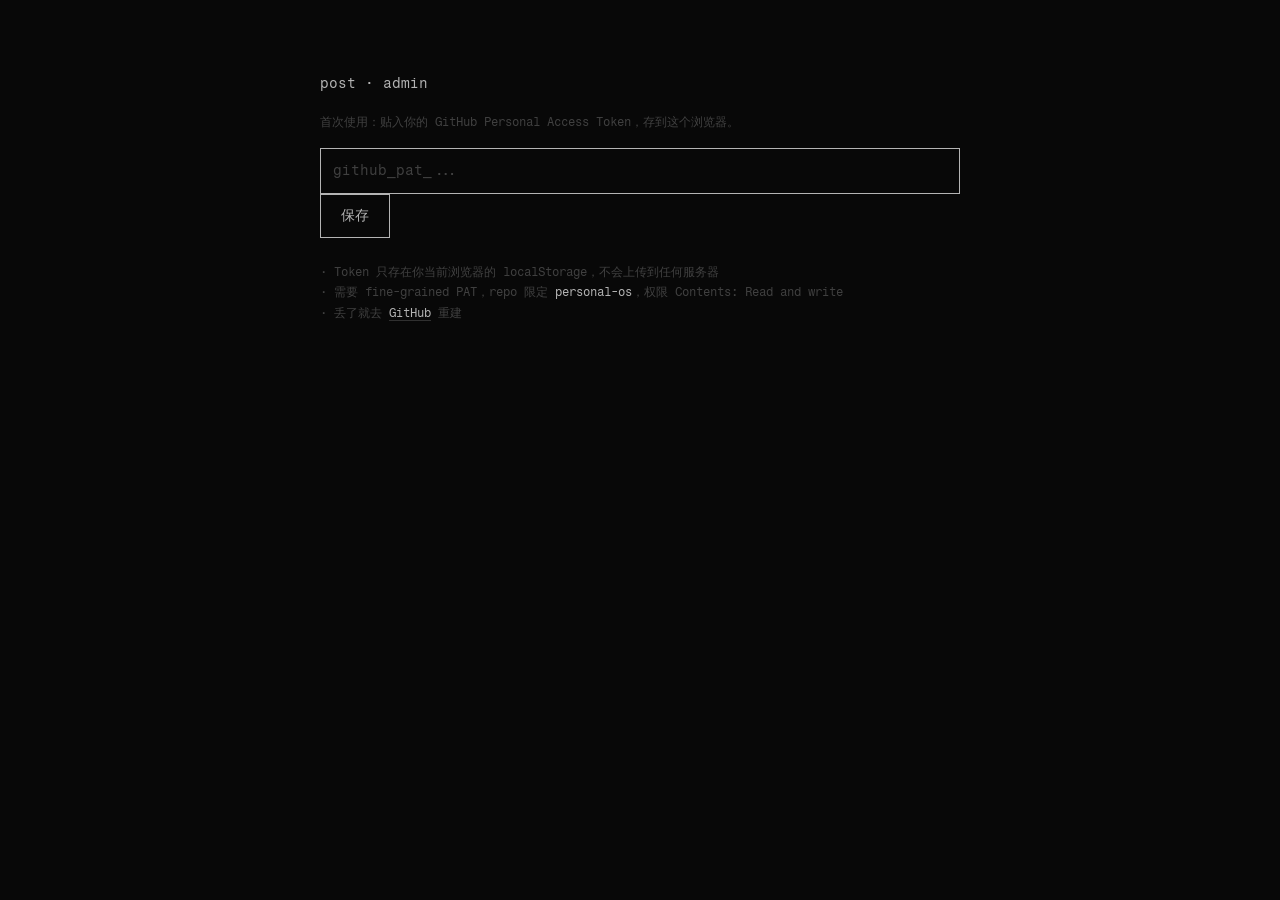
==== commit f8e65176: "style: 后台 UI 回归个站极简调性，去 emoji 去白色填充块 上一版「明显升级」破坏了主站调性。回退视觉、保留双视图结构： - 一级 tab active 改细线框 + 亮字，去掉反色白块" ====
--- a/admin.html
+++ b/admin.html
@@ -36,8 +36,8 @@
 
       <!-- 一级视图切换：发布 / 管理 -->
       <div class="view-switch">
-        <button type="button" class="view-tab active" data-view="post">＋ 发布新内容</button>
-        <button type="button" class="view-tab" data-view="manage">☰ 管理已发布</button>
+        <button type="button" class="view-tab active" data-view="post">发布新内容</button>
+        <button type="button" class="view-tab" data-view="manage">管理已发布</button>
       </div>
 
       <!-- ════════ 发布视图 ════════ -->
@@ -46,9 +46,9 @@
 
         <!-- 模式切换：想法 / 图片 / 文章 -->
         <div class="tab-switch">
-          <button type="button" class="tab-btn active" data-mode="thought">💭 想法</button>
-          <button type="button" class="tab-btn" data-mode="photo">🖼 图片</button>
-          <button type="button" class="tab-btn" data-mode="writing">📄 文章</button>
+          <button type="button" class="tab-btn active" data-mode="thought">想法</button>
+          <button type="button" class="tab-btn" data-mode="photo">图片</button>
+          <button type="button" class="tab-btn" data-mode="writing">文章</button>
         </div>
 
         <!-- thought 模式：文字 -->
@@ -134,7 +134,7 @@
 
         <!-- 设置：Anthropic API key -->
         <details class="settings-details">
-          <summary>⚙ 高级设置（自动翻译 API Key）</summary>
+          <summary>高级设置（自动翻译 API Key）</summary>
           <div class="field" style="margin-top: 16px">
             <label class="field-label">
               Anthropic API Key <span class="field-optional">（用于自动翻译，留空则不启用）</span>
--- a/styles-admin.css
+++ b/styles-admin.css
@@ -200,11 +200,9 @@
 .btn:disabled { opacity: 0.4; cursor: not-allowed; }
 
 .btn-primary {
-  background: var(--text);
-  color: var(--bg);
   border-color: var(--text);
 }
-.btn-primary:hover:not(:disabled) { opacity: 0.82; }
+.btn-primary:hover:not(:disabled) { background: var(--text); color: var(--bg); }
 
 .btn-ghost { color: var(--mid); }
 .btn-ghost:hover:not(:disabled) { color: var(--text); }
@@ -241,9 +239,9 @@
 }
 .view-tab:hover { border-color: var(--text); color: var(--text); }
 .view-tab.active {
-  background: var(--text);
-  color: var(--bg);
+  color: var(--text);
   border-color: var(--text);
+  font-weight: 500;
 }
 
 /* 视图顶部一句话引导 */
